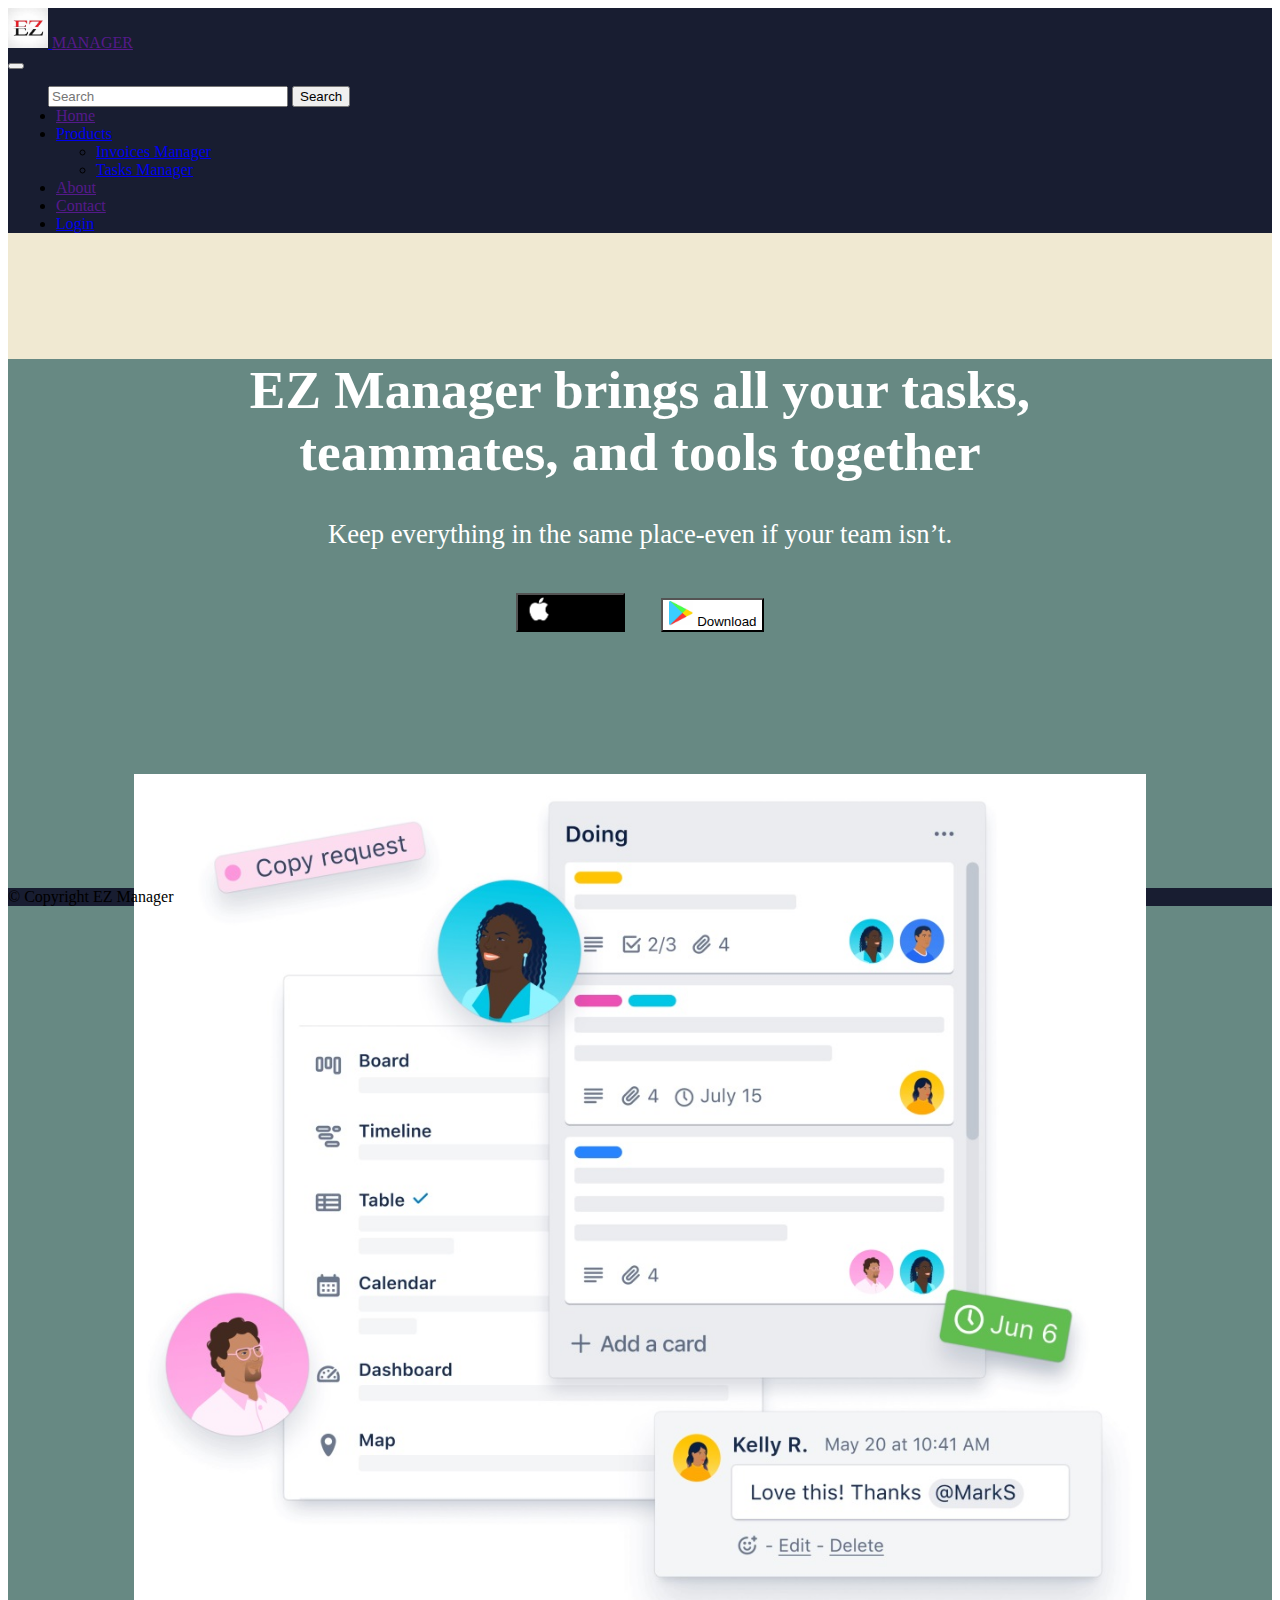
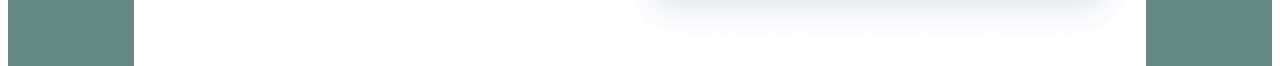
==== index.html @ d1c6c59f "lttt" ====
<!DOCTYPE html>
<html lang="en">

<head>
    <meta charset="UTF-8">
    <meta name="viewport" content="width=device-width, initial-scale=1.0">
    <title>Bootstrap Installation</title>
    <link href="https://cdn.jsdelivr.net/npm/bootstrap@5.3.0-alpha1/dist/css/bootstrap.min.css" rel="stylesheet"
        integrity="sha384-GLhlTQ8iRABdZLl6O3oVMWSktQOp6b7In1Zl3/Jr59b6EGGoI1aFkw7cmDA6j6gD" crossorigin="anonymous">
    <link rel="stylesheet" href="css/style.css">

</head>

<body>
    <script src="https://cdn.jsdelivr.net/npm/bootstrap@5.3.0-alpha1/dist/js/bootstrap.bundle.min.js"
        integrity="sha384-w76AqPfDkMBDXo30jS1Sgez6pr3x5MlQ1ZAGC+nuZB+EYdgRZgiwxhTBTkF7CXvN"
        crossorigin="anonymous"></script>


    <section id="header">

        <!-- NAV -->
        <nav class="navbar navbar-expand-lg" data-bs-target="dark">

            <div class="container">
                <a class="navbar-brand" href="#">
                    <img src="image/logo.jpg" class="rounded-3" alt="EZ Manager" width="40" height="40">
                </a>
                <a class="navbar-brand text-white fw-bold me-auto" href="">MANAGER</a>

            </div>

            <button class="navbar-toggler bg-light" type="button" data-bs-toggle="collapse"
                data-bs-target="#navbarSupportedContent" aria-controls="navbarSupportedContent" aria-expanded="false"
                aria-label="Toggle navigation">
                <span class="navbar-toggler-icon"></span>
            </button>
            <div class="collapse navbar-collapse" id="navbarSupportedContent">
                <ul class="navbar-nav ms-auto">
                    <form class="d-flex search-form" role="search">
                        <input class="form-control me-2" type="search" placeholder="Search" aria-label="Search">
                        <button class="btn btn-outline-success text-white fw-bold search-btn"
                            type="submit">Search</button>
                    </form>
                    <li class="nav-item dropdown">
                        <a class="nav-link btn btn-outline-success text-white fw-bold" href="">Home</a>
                    </li>
                    <li class="nav-item">
                        <a class="nav-link btn btn-outline-success dropdown-toggle text-white fw-bold" href="#"
                            role="button" data-bs-toggle="dropdown" aria-expanded="false">Products</a>
                        <ul class="dropdown-menu">
                            <li><a class="dropdown-item fw-bold" href="#">Invoices Manager</a></li>
                            <li><a class="dropdown-item fw-bold" href="#">Tasks Manager</a></li>
                        </ul>
                    </li>
                    <li class="nav-item">
                        <a class="nav-link btn btn-outline-success text-white fw-bold" href="">About</a>
                    </li>
                    <li class="nav-item">
                        <a class="nav-link btn btn-outline-success text-white fw-bold" href="">Contact</a>
                    </li>
                    <li class="nav-item login">
                        <a class="nav-link btn btn-outline-success text-white fw-bold" href="login.html">Login</a>
                    </li>
                </ul>
            </div>
        </nav>
        <!-- TITLE -->
        <div id="title">
            <div class="row">

                <div class="col-lg-6 align-middle" id="title-content">
                    <div id="title-description-container">
                        <h1> EZ Manager brings all your tasks, teammates, and tools together</h1>
                        <p> Keep everything in the same place-even if your team isn’t.</p>
                        <button type="button" class="btn btn-lg btn-dark border border-success p-2 mb-2"><img
                                src="image/apple.jpg" alt="apple logo" width="30" height="30">
                            Download</button>
                        <button type="button" class="btn btn-lg btn-outline-light border border-success p-2 mb-2"><img
                                src="image/goolge.jpg" alt="google logo" width="25" height="25"> Download</button>
                    </div>
                </div>

                <div class="col-lg-6" id="title-img-container">
                    <img id="title-img" class="rounded-5" src="image/title.jpg" alt="project management">
                </div>
            </div>
        </div>
    </section>


    <!-- <section id="main">

    </section> -->


    <footer id="footer">
        <p1 class="fs-5 m-0 p-3">© Copyright EZ Manager</p1>
    </footer>

</body>

</html>
---- css/style.css ----
/******* ID *********/
#header {
    background-color: #F0E9D2;
    height: 55rem;
}

#title {
    background: #678983;
}

#title-img-container {
    display: flex;
    justify-content: center;
    align-items: center;
}

#title-img {
    max-width: 80%;
    max-height: 80%;
}

#title-description-container {
    margin: 10% 10%;
    text-align: center;
}

/******* CLASS *********/
.login .btn {
    min-width: 6rem;
}

.login-form {
    width: 40rem;
    padding: 2rem 5rem 5rem 5rem;
    margin: 7rem auto;
    background-color: #181D31;
}

.btn-dark {
    background-color: black;
    margin: 1rem;
    --bs-btn-hover-bg: black;
}

.btn-outline-light {
    background-color: white;
    color: black;
    margin: 1rem;
}

.nav-item {
    margin: auto 0.5rem;
}

.btn-outline-success {
    --bs-btn-border-color: none;
}

.search-form .btn-outline-success {
    --bs-btn-border-color: #198754;
}

.login .btn-outline-success {
    --bs-btn-border-color: #198754;
}

.me-6 {
    margin-right: 5rem !important;
}

.login-form .btn-outline-success {
    --bs-btn-border-color: #198754;
}

#footer {
    background-color: #181D31;
}

/******* TAG *********/
nav {
    background: #181D31;
}

h1 {
    color: #FFFFFF;
    font-size: 40pt;
    display: flex;
    text-align: center;
    justify-content: center;
}

p {
    color: #FFFFFF;
    font-size: 20pt;
    display: flex;
    text-align: center;
    justify-content: center;
    margin-top: 2rem;
}

input {
    min-width: 15rem;
}
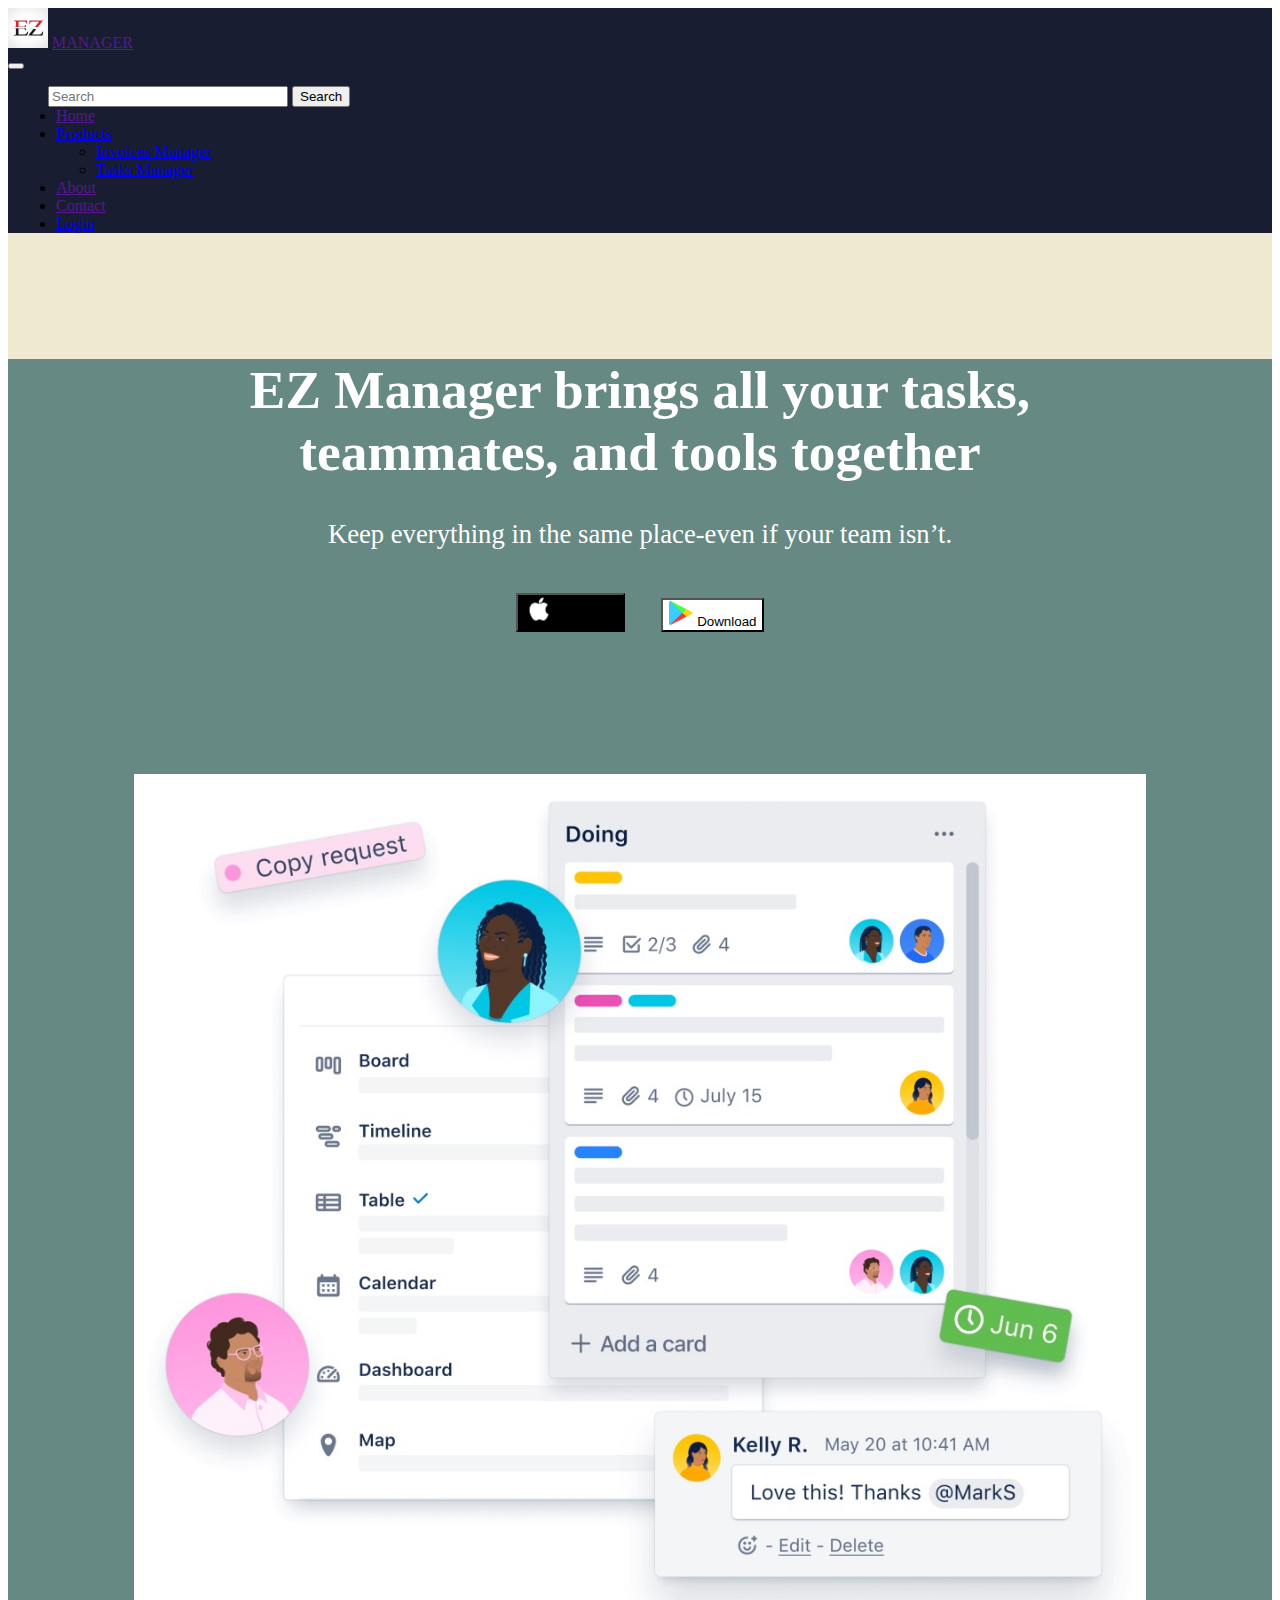
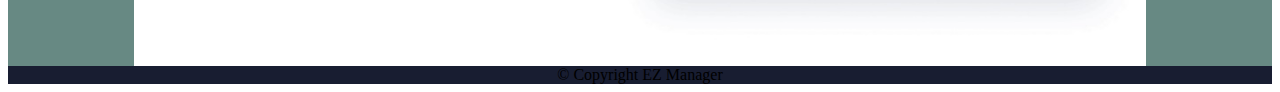
==== commit c43c7edb: "Done" ====
--- a/index.html
+++ b/index.html
@@ -8,7 +8,6 @@
     <link href="https://cdn.jsdelivr.net/npm/bootstrap@5.3.0-alpha1/dist/css/bootstrap.min.css" rel="stylesheet"
         integrity="sha384-GLhlTQ8iRABdZLl6O3oVMWSktQOp6b7In1Zl3/Jr59b6EGGoI1aFkw7cmDA6j6gD" crossorigin="anonymous">
     <link rel="stylesheet" href="css/style.css">
-
 </head>
 
 <body>
@@ -89,13 +88,14 @@
     </section>
 
 
-    <!-- <section id="main">
+    <section id="main">
 
-    </section> -->
+    </section>
 
 
     <footer id="footer">
-        <p1 class="fs-5 m-0 p-3">© Copyright EZ Manager</p1>
+        <p1 class="fs-5 m-0 p-3 text-white fw-bold">© Copyright EZ
+            Manager</p1>
     </footer>
 
 </body>
--- a/css/style.css
+++ b/css/style.css
@@ -1,7 +1,7 @@
 /******* ID *********/
 #header {
     background-color: #F0E9D2;
-    height: 55rem;
+    overflow: hidden;
 }
 
 #title {
@@ -24,6 +24,13 @@
     text-align: center;
 }
 
+#footer {
+    background-color: #181D31;
+    display: flex;
+    justify-content: center;
+    text-align: center;
+}
+
 /******* CLASS *********/
 .login .btn {
     min-width: 6rem;
@@ -34,6 +41,7 @@
     padding: 2rem 5rem 5rem 5rem;
     margin: 7rem auto;
     background-color: #181D31;
+    margin: #F0E9D2;
 }
 
 .btn-dark {
@@ -72,10 +80,6 @@
     --bs-btn-border-color: #198754;
 }
 
-#footer {
-    background-color: #181D31;
-}
-
 /******* TAG *********/
 nav {
     background: #181D31;
